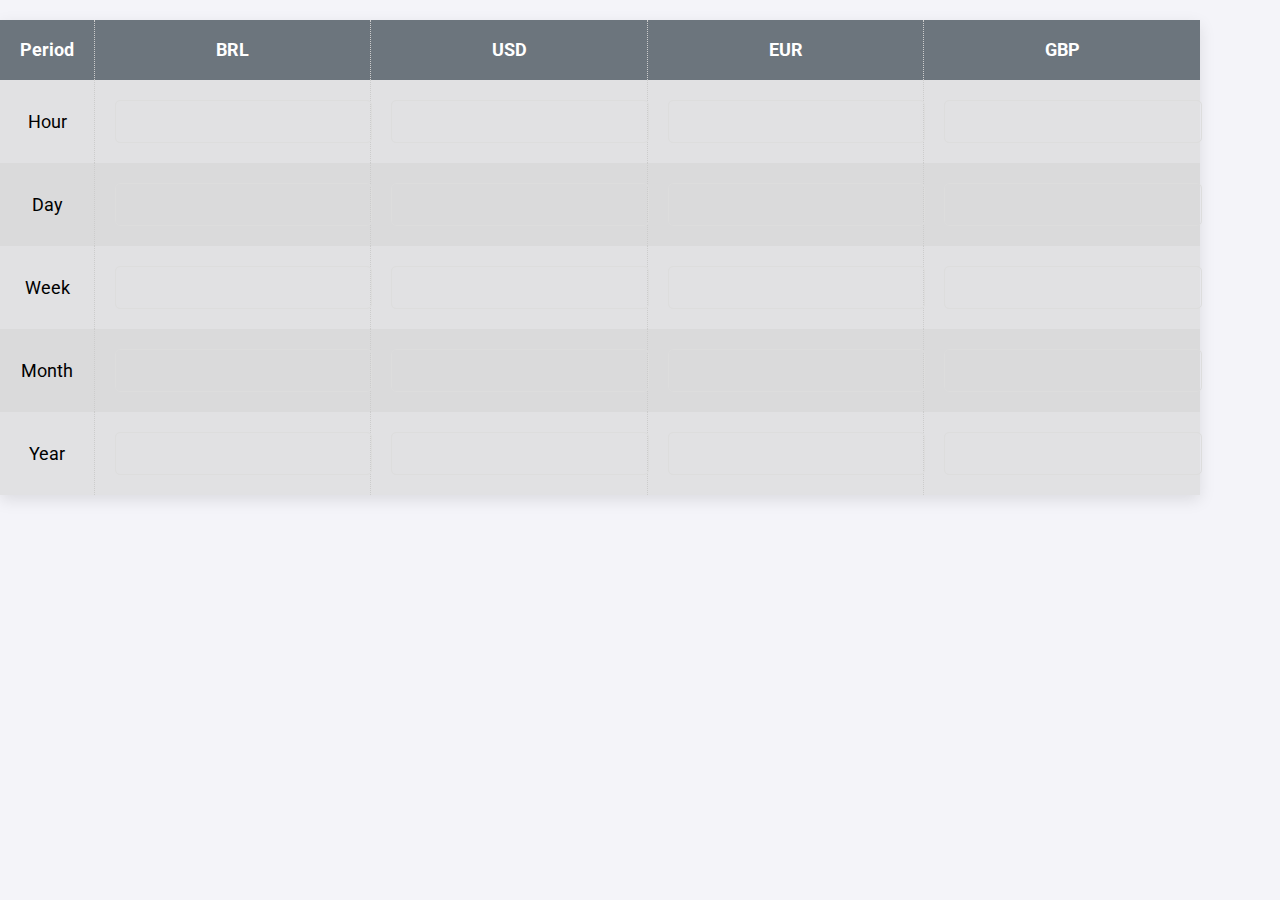
==== index.html @ e8a18b2b "Remove unnecessary script" ====
<!DOCTYPE html>
<html lang="en">

<head>
    <meta charset="UTF-8">
    <meta name="viewport" content="width=device-width, initial-scale=1.0">
    <title>Currency Conversion Table</title>
    <link href="https://fonts.googleapis.com/css2?family=Roboto:wght@400;500&display=swap" rel="stylesheet">
    <link rel="stylesheet" href="styles.css">
    <script async src="https://pagead2.googlesyndication.com/pagead/js/adsbygoogle.js?client=ca-pub-2968705923738055"
        crossorigin="anonymous"></script>
</head>

<body>

    <div id="conversionTableContainer"></div>

    <footer>
        <div id="conversionInfo"></div>
    </footer>

    <div class="ad-container">
        <ins class="adsbygoogle" style="display:block" data-ad-client="ca-pub-2968705923738055"
            data-ad-slot="8348570092" data-ad-format="auto" data-full-width-responsive="true"></ins>
        <script>
            (adsbygoogle = window.adsbygoogle || []).push({});
        </script>
    </div>

    <script type="module" src="CurrencyConverter.js"></script>
</body>

</html>
---- styles.css ----
body {
    font-family: 'Roboto', sans-serif;
    background-color: #f4f4f9;
    margin: 0;
    padding: 0;
    display: flex;
    flex-direction: column;
    align-items: center;
    height: 100vh;
}

#conversionTableContainer {
    width: 100%;
    overflow-x: auto;
}

table {
    width: 100%;
    max-width: 1200px;
    margin: 20px 0;
    border-collapse: collapse;
    box-shadow: 0 5px 15px rgba(0, 0, 0, 0.1);
}

th, td {
    padding: 20px;
    text-align: center;
    font-size: 1.1em;
    border-right: 1px dotted #ccc; /* Linha pontilhada vertical */
}

th:last-child, td:last-child {
    border-right: none; /* Remove a borda da última coluna */
}

thead th {
    background-color: #6c757d; /* Cinza escuro */
    color: white;
}

td input {
    width: 100%;
    padding: 10px;
    border: 1px solid #ddd;
    border-radius: 5px;
    text-align: center;
    font-size: 1em;
    background-color: inherit;
}

.ad-container {
    margin: 20px 0;
    text-align: center;
}

tbody tr:nth-child(odd) {
    background-color: rgba(211, 211, 211, 0.6); /* Cinza claro */
}

tbody tr:nth-child(even) {
    background-color: rgba(211, 211, 211, 0.8); /* Cinza claro */
}

footer {
    margin-top: 20px;
    width: 80%;
    text-align: left;
    font-size: 0.9em;
    color: #333;
}

/* Responsivo */
@media (max-width: 768px) {
    th, td {
        padding: 10px;
        font-size: 0.9em;
    }

    td input {
        padding: 5px;
        font-size: 0.9em;
    }
}

@media (max-width: 480px) {
    th, td {
        padding: 5px;
        font-size: 0.8em;
    }

    td input {
        padding: 5px;
        font-size: 0.8em;
    }
}
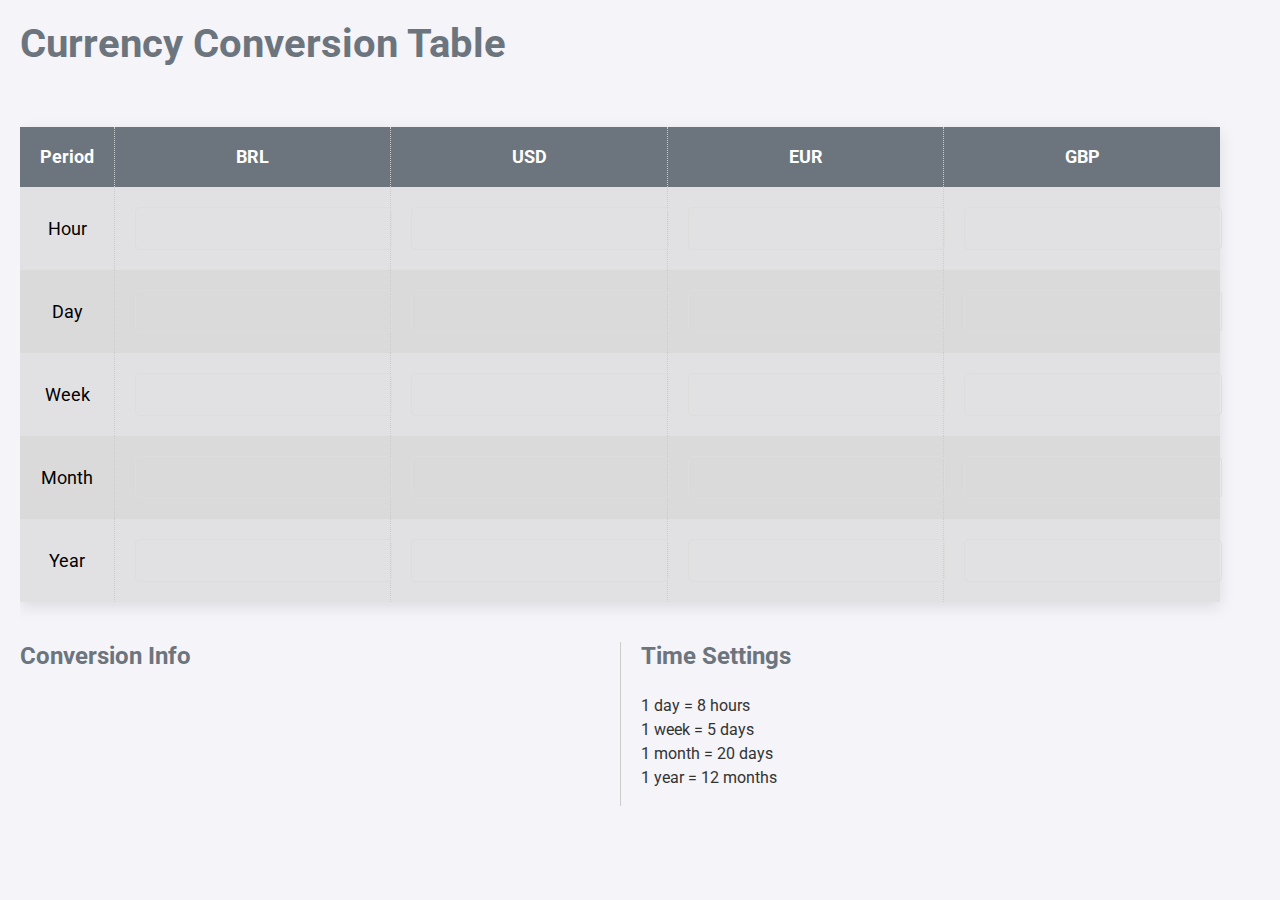
==== commit 60f5fd5d: "Added the time settings footer" ====
--- a/index.html
+++ b/index.html
@@ -1,23 +1,35 @@
 <!DOCTYPE html>
 <html lang="en">
-
 <head>
     <meta charset="UTF-8">
     <meta name="viewport" content="width=device-width, initial-scale=1.0">
     <title>Currency Conversion Table</title>
     <link href="https://fonts.googleapis.com/css2?family=Roboto:wght@400;500&display=swap" rel="stylesheet">
     <link rel="stylesheet" href="styles.css">
-    <script async src="https://pagead2.googlesyndication.com/pagead/js/adsbygoogle.js?client=ca-pub-2968705923738055"
-        crossorigin="anonymous"></script>
+    <script async src="https://pagead2.googlesyndication.com/pagead/js/adsbygoogle.js?client=ca-pub-2968705923738055" crossorigin="anonymous"></script>
 </head>
+<body>
 
-<body>
+    <h1 class="title">Currency Conversion Table</h1>
 
     <div id="conversionTableContainer"></div>
 
-    <footer>
-        <div id="conversionInfo"></div>
-    </footer>
+    <div class="footer-container">
+        <footer>
+            <h3>Conversion Info</h3>
+            <ul id="conversionInfo"></ul>
+        </footer>
+
+        <div class="time-info">
+            <h3>Time Settings</h3>
+            <ul>
+                <li>1 day = 8 hours</li>
+                <li>1 week = 5 days</li>
+                <li>1 month = 20 days</li>
+                <li>1 year = 12 months</li>
+            </ul>
+        </div>
+    </div>
 
     <div class="ad-container">
         <ins class="adsbygoogle" style="display:block" data-ad-client="ca-pub-2968705923738055"
@@ -29,5 +41,4 @@
 
     <script type="module" src="CurrencyConverter.js"></script>
 </body>
-
-</html>+</html>
--- a/styles.css
+++ b/styles.css
@@ -5,17 +5,25 @@
     padding: 0;
     display: flex;
     flex-direction: column;
-    align-items: center;
-    height: 100vh;
+    align-items: flex-start; /* Alinha tudo à esquerda */
+    padding-left: 20px; /* Adiciona uma margem esquerda */
+}
+
+.title {
+    font-size: 2.5em;
+    margin: 20px 0;
+    text-align: left;
+    color: #6c757d;
 }
 
 #conversionTableContainer {
     width: 100%;
     overflow-x: auto;
+    margin-top: 20px;
 }
 
 table {
-    width: 100%;
+    width: calc(100% - 40px); /* Adapta a largura da tabela para incluir margem */
     max-width: 1200px;
     margin: 20px 0;
     border-collapse: collapse;
@@ -61,12 +69,42 @@
     background-color: rgba(211, 211, 211, 0.8); /* Cinza claro */
 }
 
+.footer-container {
+    display: flex;
+    flex-direction: row;
+    justify-content: space-between; /* Distribui o espaço entre os itens */
+    margin-top: 20px;
+    width: calc(100% - 40px); /* Adapta a largura do rodapé e info temporal para incluir margem */
+}
+
+footer, .time-info {
+    flex: 1;
+}
+
+footer h3, .time-info h3 {
+    margin-top: 0;
+    font-size: 1.5em;
+    color: #6c757d;
+}
+
+footer ul, .time-info ul {
+    list-style-type: none;
+    padding: 0;
+}
+
+footer li, .time-info li {
+    font-size: 1em;
+    line-height: 1.5em;
+    color: #333;
+}
+
 footer {
-    margin-top: 20px;
-    width: 80%;
     text-align: left;
-    font-size: 0.9em;
-    color: #333;
+}
+
+.time-info {
+    padding-left: 20px;
+    border-left: 1px solid #ccc;
 }
 
 /* Responsivo */
@@ -80,6 +118,22 @@
         padding: 5px;
         font-size: 0.9em;
     }
+
+    .title {
+        font-size: 2em;
+    }
+
+    .footer-container {
+        flex-direction: column;
+    }
+
+    .time-info {
+        border-left: none;
+        border-top: 1px solid #ccc;
+        padding-left: 0;
+        padding-top: 20px;
+        margin-top: 20px;
+    }
 }
 
 @media (max-width: 480px) {
@@ -92,4 +146,20 @@
         padding: 5px;
         font-size: 0.8em;
     }
+
+    .title {
+        font-size: 1.5em;
+    }
+
+    .footer-container {
+        flex-direction: column;
+    }
+
+    .time-info {
+        border-left: none;
+        border-top: 1px solid #ccc;
+        padding-left: 0;
+        padding-top: 20px;
+        margin-top: 20px;
+    }
 }
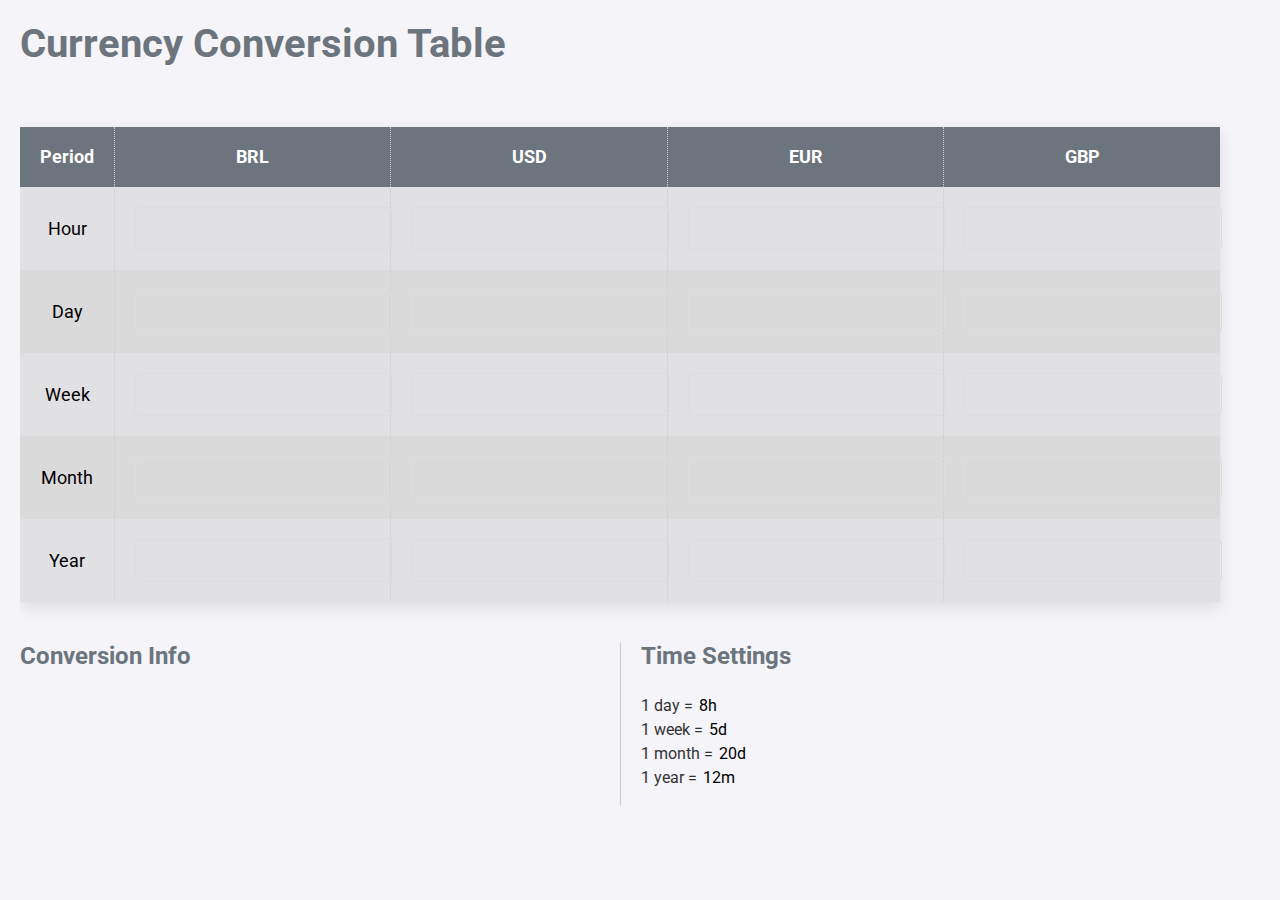
==== commit deff0b35: "Try refresh" ====
--- a/index.html
+++ b/index.html
@@ -7,6 +7,7 @@
     <link href="https://fonts.googleapis.com/css2?family=Roboto:wght@400;500&display=swap" rel="stylesheet">
     <link rel="stylesheet" href="styles.css">
     <script async src="https://pagead2.googlesyndication.com/pagead/js/adsbygoogle.js?client=ca-pub-2968705923738055" crossorigin="anonymous"></script>
+    <script async src="https://fundingchoicesmessages.google.com/i/pub-2968705923738055?ers=1" nonce="Uo7FvRWZGKU6CSmAHEwzFw"></script><script nonce="Uo7FvRWZGKU6CSmAHEwzFw">(function() {function signalGooglefcPresent() {if (!window.frames['googlefcPresent']) {if (document.body) {const iframe = document.createElement('iframe'); iframe.style = 'width: 0; height: 0; border: none; z-index: -1000; left: -1000px; top: -1000px;'; iframe.style.display = 'none'; iframe.name = 'googlefcPresent'; document.body.appendChild(iframe);} else {setTimeout(signalGooglefcPresent, 0);}}}signalGooglefcPresent();})();</script>
 </head>
 <body>
 
@@ -23,10 +24,22 @@
         <div class="time-info">
             <h3>Time Settings</h3>
             <ul>
-                <li>1 day = 8 hours</li>
-                <li>1 week = 5 days</li>
-                <li>1 month = 20 days</li>
-                <li>1 year = 12 months</li>
+                <li>
+                    1 day = 
+                    <input type="text" class="equivalence" data-period="day" value="8h" data-np-mark="1" data-np-intersection-state="visible">
+                </li>
+                <li>
+                    1 week = 
+                    <input type="text" class="equivalence" data-period="week" value="5d" data-np-mark="1" data-np-intersection-state="visible">
+                </li>
+                <li>
+                    1 month = 
+                    <input type="text" class="equivalence" data-period="month" value="20d" data-np-mark="1" data-np-intersection-state="visible">
+                </li>
+                <li>
+                    1 year = 
+                    <input type="text" class="equivalence" data-period="year" value="12m" data-np-mark="1" data-np-intersection-state="visible">
+                </li>
             </ul>
         </div>
     </div>
--- a/styles.css
+++ b/styles.css
@@ -107,6 +107,13 @@
     border-left: 1px solid #ccc;
 }
 
+.time-info input {
+    background-color: transparent;
+    border: 0;
+    font-size: 16px;
+    font-family: 'Roboto';
+}
+
 /* Responsivo */
 @media (max-width: 768px) {
     th, td {
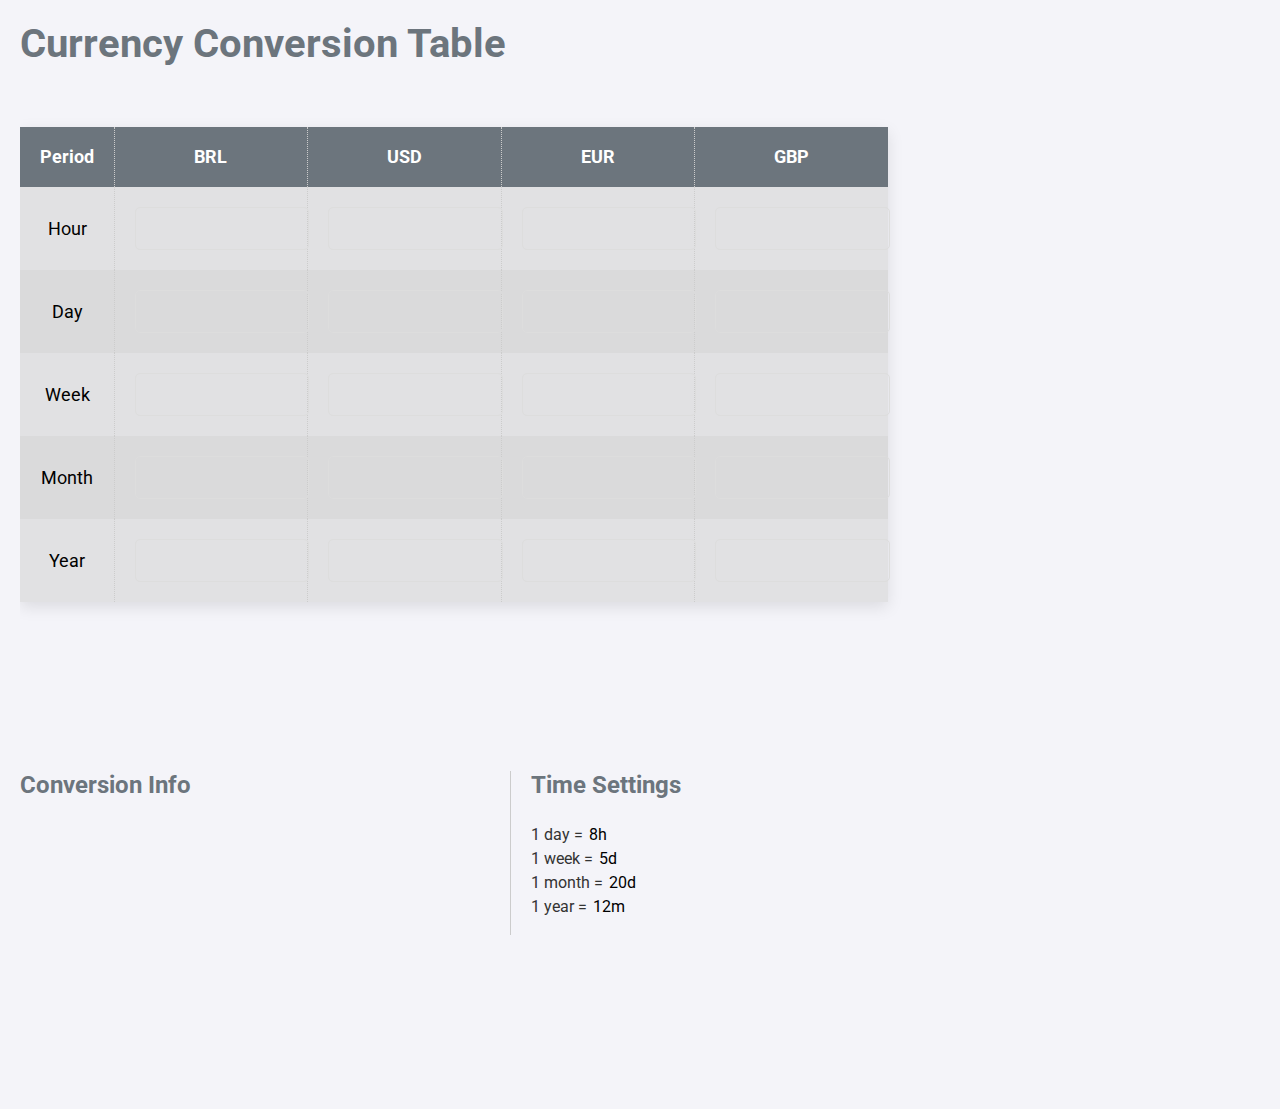
==== commit 1c0ff625: "Changes to AdSense" ====
--- a/index.html
+++ b/index.html
@@ -1,19 +1,42 @@
 <!DOCTYPE html>
 <html lang="en">
+
 <head>
+    <!-- Google AdSense -->
+    <script async src="https://pagead2.googlesyndication.com/pagead/js/adsbygoogle.js?client=ca-pub-2968705923738055"
+        crossorigin="anonymous"></script>
+
     <meta charset="UTF-8">
     <meta name="viewport" content="width=device-width, initial-scale=1.0">
     <title>Currency Conversion Table</title>
+    
+    <!-- Google Fonts -->
     <link href="https://fonts.googleapis.com/css2?family=Roboto:wght@400;500&display=swap" rel="stylesheet">
+    
+    <!-- Local CSS -->
     <link rel="stylesheet" href="styles.css">
-    <script async src="https://pagead2.googlesyndication.com/pagead/js/adsbygoogle.js?client=ca-pub-2968705923738055" crossorigin="anonymous"></script>
-    <script async src="https://fundingchoicesmessages.google.com/i/pub-2968705923738055?ers=1" nonce="Uo7FvRWZGKU6CSmAHEwzFw"></script><script nonce="Uo7FvRWZGKU6CSmAHEwzFw">(function() {function signalGooglefcPresent() {if (!window.frames['googlefcPresent']) {if (document.body) {const iframe = document.createElement('iframe'); iframe.style = 'width: 0; height: 0; border: none; z-index: -1000; left: -1000px; top: -1000px;'; iframe.style.display = 'none'; iframe.name = 'googlefcPresent'; document.body.appendChild(iframe);} else {setTimeout(signalGooglefcPresent, 0);}}}signalGooglefcPresent();})();</script>
 </head>
+
 <body>
 
     <h1 class="title">Currency Conversion Table</h1>
 
-    <div id="conversionTableContainer"></div>
+    <div id="conversionTableAndAdContainer">
+        <div id="conversionTableContainer"></div>
+
+        <div class="ad-vertical">
+            <!-- Vertical -->
+            <ins class="adsbygoogle"
+                style="display:block"
+                data-ad-client="ca-pub-2968705923738055"
+                data-ad-slot="7526050779"
+                data-ad-format="auto"
+                data-full-width-responsive="true"></ins>
+            <script>
+                (adsbygoogle = window.adsbygoogle || []).push({});
+            </script>
+        </div>
+    </div>
 
     <div class="footer-container">
         <footer>
@@ -43,10 +66,15 @@
             </ul>
         </div>
     </div>
-
-    <div class="ad-container">
-        <ins class="adsbygoogle" style="display:block" data-ad-client="ca-pub-2968705923738055"
-            data-ad-slot="8348570092" data-ad-format="auto" data-full-width-responsive="true"></ins>
+    
+    <div class="ad-horizontal">
+        <!-- Horizontal -->
+        <ins class="adsbygoogle"
+            style="display:block"
+            data-ad-client="ca-pub-2968705923738055"
+            data-ad-slot="4194994631"
+            data-ad-format="auto"
+            data-full-width-responsive="true"></ins>
         <script>
             (adsbygoogle = window.adsbygoogle || []).push({});
         </script>
@@ -54,4 +82,5 @@
 
     <script type="module" src="CurrencyConverter.js"></script>
 </body>
-</html>
+
+</html>--- a/styles.css
+++ b/styles.css
@@ -5,8 +5,8 @@
     padding: 0;
     display: flex;
     flex-direction: column;
-    align-items: flex-start; /* Alinha tudo à esquerda */
-    padding-left: 20px; /* Adiciona uma margem esquerda */
+    align-items: flex-start;
+    padding-left: 20px; 
 }
 
 .title {
@@ -23,8 +23,8 @@
 }
 
 table {
-    width: calc(100% - 40px); /* Adapta a largura da tabela para incluir margem */
-    max-width: 1200px;
+    width: calc(100% - 40px);
+    max-width: 1000px;
     margin: 20px 0;
     border-collapse: collapse;
     box-shadow: 0 5px 15px rgba(0, 0, 0, 0.1);
@@ -34,15 +34,15 @@
     padding: 20px;
     text-align: center;
     font-size: 1.1em;
-    border-right: 1px dotted #ccc; /* Linha pontilhada vertical */
+    border-right: 1px dotted #ccc;
 }
 
 th:last-child, td:last-child {
-    border-right: none; /* Remove a borda da última coluna */
+    border-right: none; 
 }
 
 thead th {
-    background-color: #6c757d; /* Cinza escuro */
+    background-color: #6c757d;
     color: white;
 }
 
@@ -62,19 +62,20 @@
 }
 
 tbody tr:nth-child(odd) {
-    background-color: rgba(211, 211, 211, 0.6); /* Cinza claro */
+    background-color: rgba(211, 211, 211, 0.6); 
 }
 
 tbody tr:nth-child(even) {
-    background-color: rgba(211, 211, 211, 0.8); /* Cinza claro */
+    background-color: rgba(211, 211, 211, 0.8);
 }
 
 .footer-container {
     display: flex;
+    max-width: 1000px;
     flex-direction: row;
-    justify-content: space-between; /* Distribui o espaço entre os itens */
+    justify-content: space-between; 
     margin-top: 20px;
-    width: calc(100% - 40px); /* Adapta a largura do rodapé e info temporal para incluir margem */
+    width: calc(100% - 40px); 
 }
 
 footer, .time-info {
@@ -114,7 +115,27 @@
     font-family: 'Roboto';
 }
 
-/* Responsivo */
+#conversionTableAndAdContainer {
+    display: flex;
+    justify-content: space-between;
+    align-items: flex-start;
+    width: 100%;
+    max-width: 1400px;
+}
+
+.ad-vertical {
+    margin-left: 20px;
+    width: 332px;
+    height: 664px;
+    flex-shrink: 0;
+}
+
+.ad-horizontal {
+    margin-top: 20px;
+    width: 760px;
+    height: 154px;
+}
+
 @media (max-width: 768px) {
     th, td {
         padding: 10px;
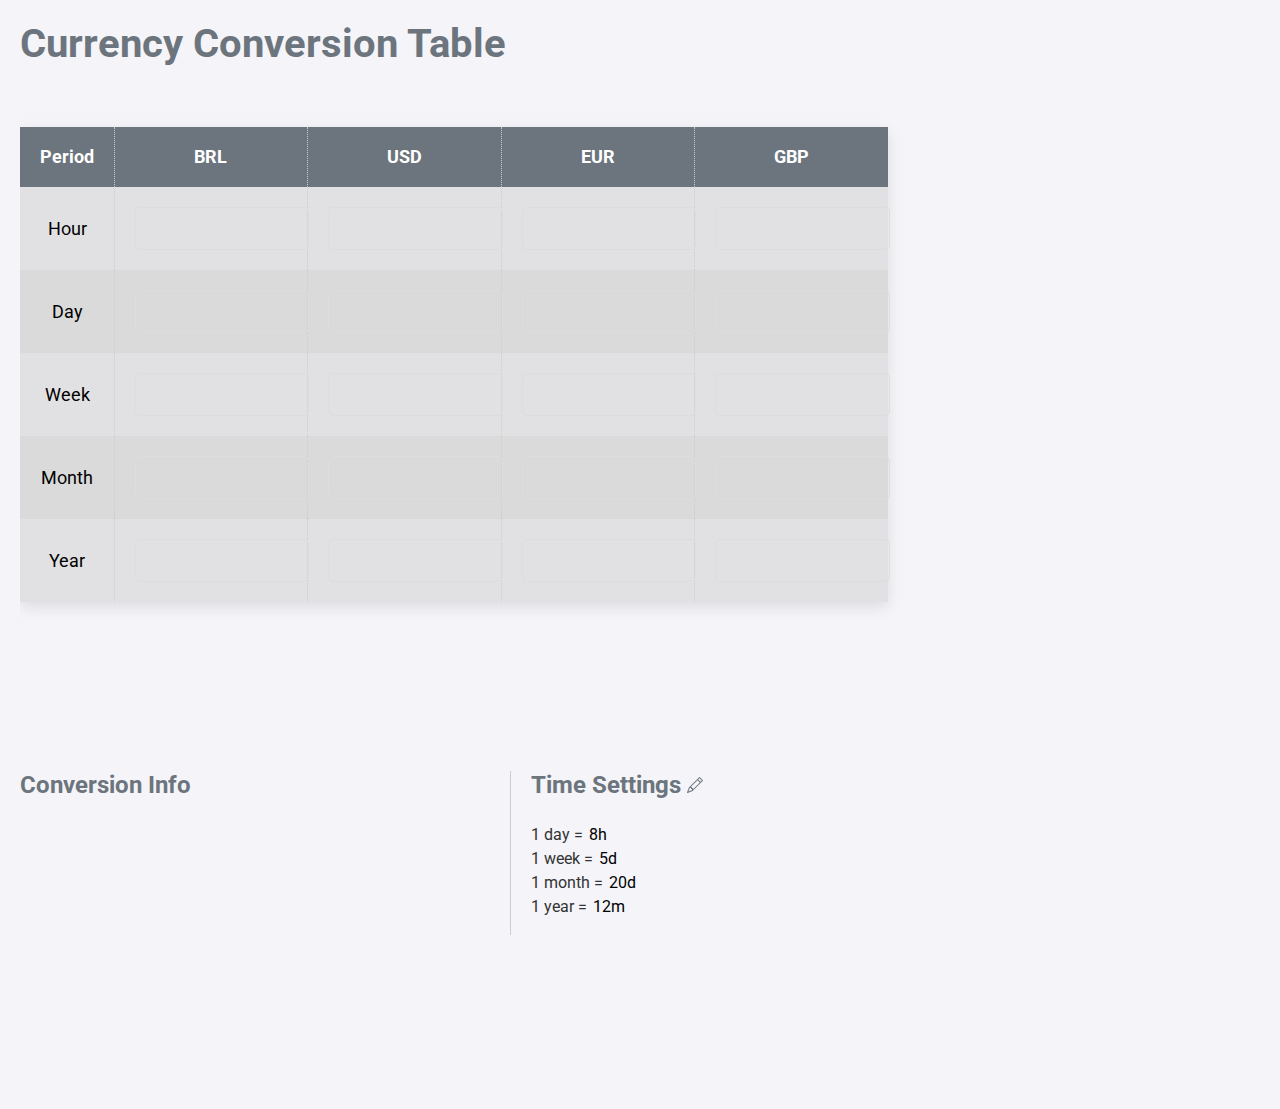
==== commit ac76b4bc: "Add a pencil icon" ====
--- a/index.html
+++ b/index.html
@@ -45,7 +45,12 @@
         </footer>
 
         <div class="time-info">
-            <h3>Time Settings</h3>
+            <h3>
+                Time Settings 
+                <svg xmlns="http://www.w3.org/2000/svg" width="16" height="16" fill="currentColor" class="bi bi-pencil" viewBox="0 0 16 16">
+                    <path d="M12.146.146a.5.5 0 0 1 .708 0l3 3a.5.5 0 0 1 0 .708l-10 10a.5.5 0 0 1-.168.11l-5 2a.5.5 0 0 1-.65-.65l2-5a.5.5 0 0 1 .11-.168zM11.207 2.5 13.5 4.793 14.793 3.5 12.5 1.207zm1.586 3L10.5 3.207 4 9.707V10h.5a.5.5 0 0 1 .5.5v.5h.5a.5.5 0 0 1 .5.5v.5h.293zm-9.761 5.175-.106.106-1.528 3.821 3.821-1.528.106-.106A.5.5 0 0 1 5 12.5V12h-.5a.5.5 0 0 1-.5-.5V11h-.5a.5.5 0 0 1-.468-.325"/>
+                </svg>
+            </h3>
             <ul>
                 <li>
                     1 day = 
